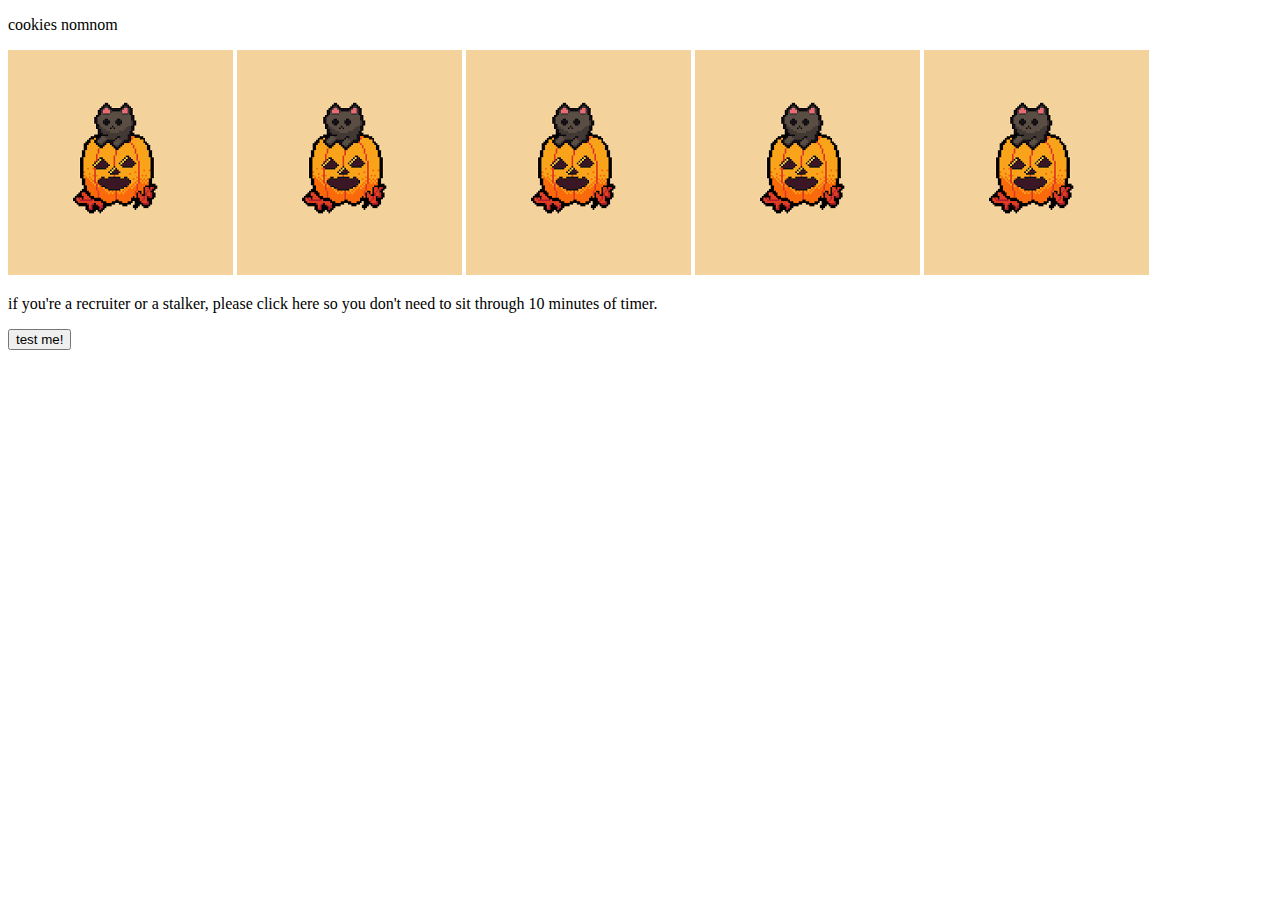
==== cookieChoose.html @ 2e898870 "initial commit" ====
<!DOCTYPE html>
<html>
 <head>
    <title>choose cookies vroom</title>
    <link rel="stylesheet" href="styles.css">
 </head>
 <body>
    <p>cookies nomnom</p>
    <img class ="img" src="random.png" id="sugar">
    <img class ="img" src="random.png" id="chocoChip">
    <img class ="img" src="random.png" id="oatmealChoc">
    <img class ="img" src="random.png" id="oatmealRaisin">
    <img class ="img" src="random.png" id="custom">
    
    <p>if you're a recruiter or a stalker, please click here so you don't need to sit through 10 minutes of timer.</p>
    <button>test me!</button>
    
    <script src="click.js"></script>
 </body>
</html>
---- styles.css ----
.button 
{
    background-color: #1c87c9; 
    border: white; 
    border-radius: 5px;
    color: white; 
    padding: 20px 34px; 
    text-align: center; 
    text-decoration: none; 
    display: inline-block; 
    font-size: 20px; 
    margin: 4px 2px; 
    cursor: pointer; }

.img{
size: 200px;
}
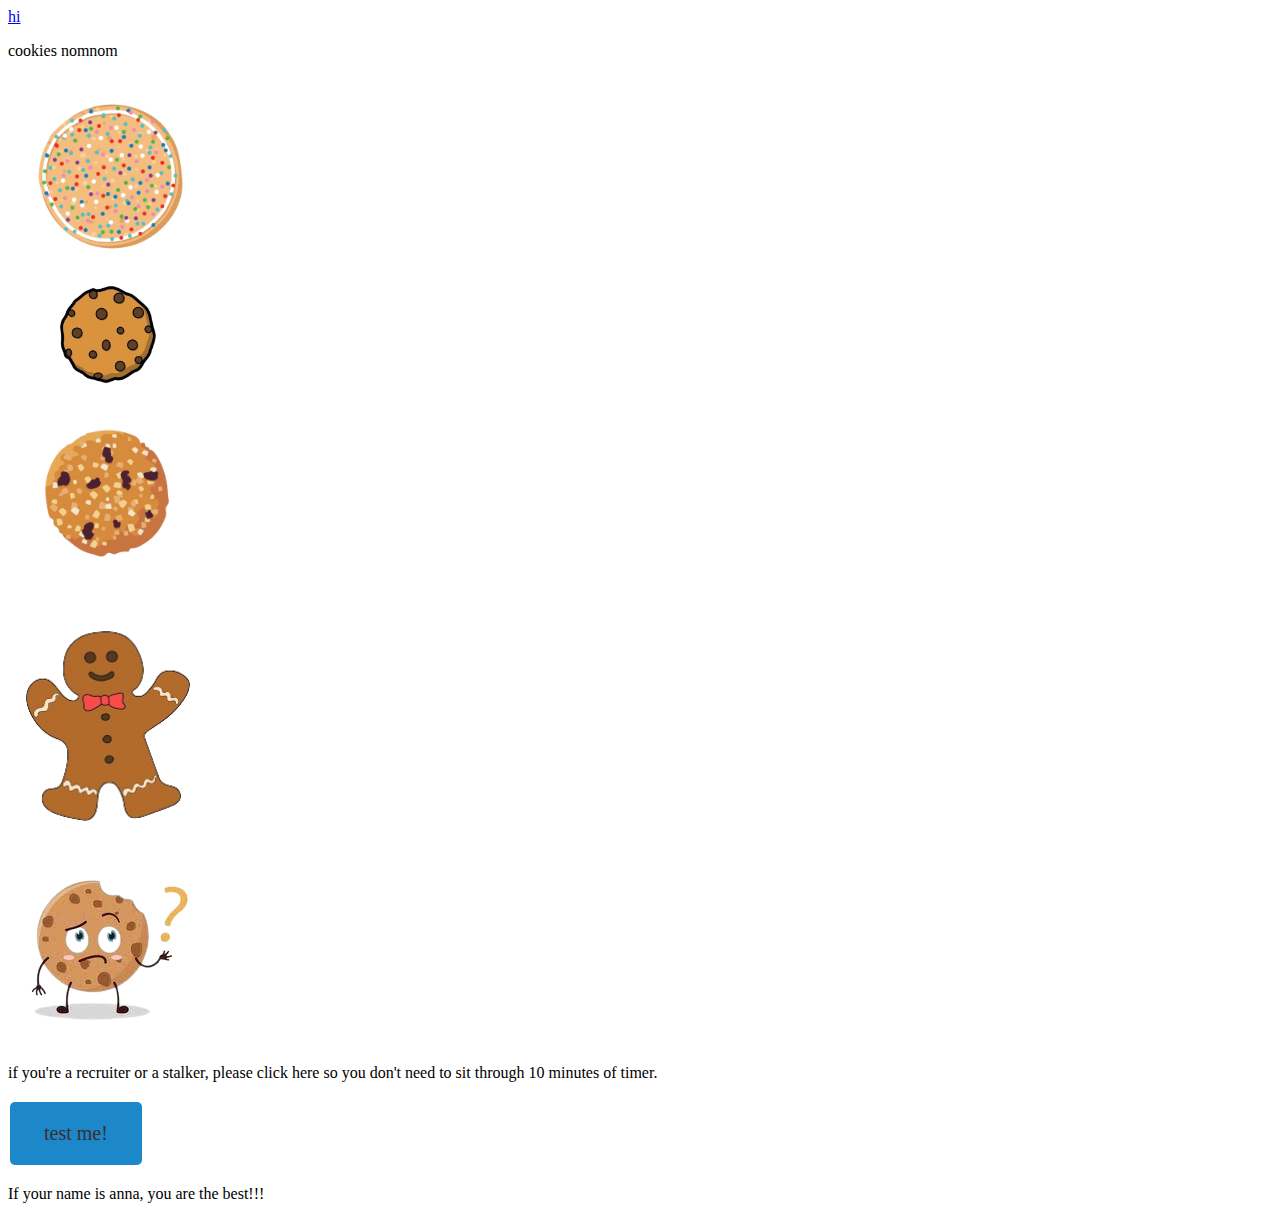
==== commit 78c88e19: "idk" ====
--- a/cookieChoose.html
+++ b/cookieChoose.html
@@ -1,19 +1,38 @@
-<!DOCTYPE html>
-<html>
+<!DOCTYPE html
+<html class ="html">
  <head>
     <title>choose cookies vroom</title>
     <link rel="stylesheet" href="styles.css">
+    <a href="index.html"> hi</a>
  </head>
  <body>
     <p>cookies nomnom</p>
-    <img class ="img" src="random.png" id="sugar">
-    <img class ="img" src="random.png" id="chocoChip">
-    <img class ="img" src="random.png" id="oatmealChoc">
-    <img class ="img" src="random.png" id="oatmealRaisin">
-    <img class ="img" src="random.png" id="custom">
+    <div class="img-container">
+        
+        <div class = "img-actual">
+            <img class ="img" src="image/sugar.png" id="sugar">
+        </div>
+
+        <div class = "img-actual">
+            <img class ="img" src="image/chocochip.png" id="chocoChip">
+        </div>
+
+        <div class = "img-actual">
+            <img class ="img" src="image/oatmeal.png" id="oatmealChoc">
+        </div>
+
+        <div class = "img-actual">
+            <img class ="img" src="image/gingerbread.png" id="gingerbread">
+        </div>
+
+        <div class = "img-actual">
+            <img class ="img" src="image/custom.png" id="custom">
+        </div>
     
     <p>if you're a recruiter or a stalker, please click here so you don't need to sit through 10 minutes of timer.</p>
-    <button>test me!</button>
+    <a class="button" href = "test.html"> test me! </a> 
+
+    <p> If your name is anna, you are the best!!!</p>
     
     <script src="click.js"></script>
  </body>
--- a/styles.css
+++ b/styles.css
@@ -1,9 +1,14 @@
+.html{
+background-color: #795845;
+border-color: #5E4435;
+
+}
 .button 
 {
     background-color: #1c87c9; 
     border: white; 
     border-radius: 5px;
-    color: white; 
+    color: rgb(59, 46, 46); 
     padding: 20px 34px; 
     text-align: center; 
     text-decoration: none; 
@@ -12,6 +17,13 @@
     margin: 4px 2px; 
     cursor: pointer; }
 
-.img{
-size: 200px;
-}+img{
+width: 200px;
+height: auto;
+display: block;
+}
+caption{
+font-size: 12px;
+color: white;
+}
+
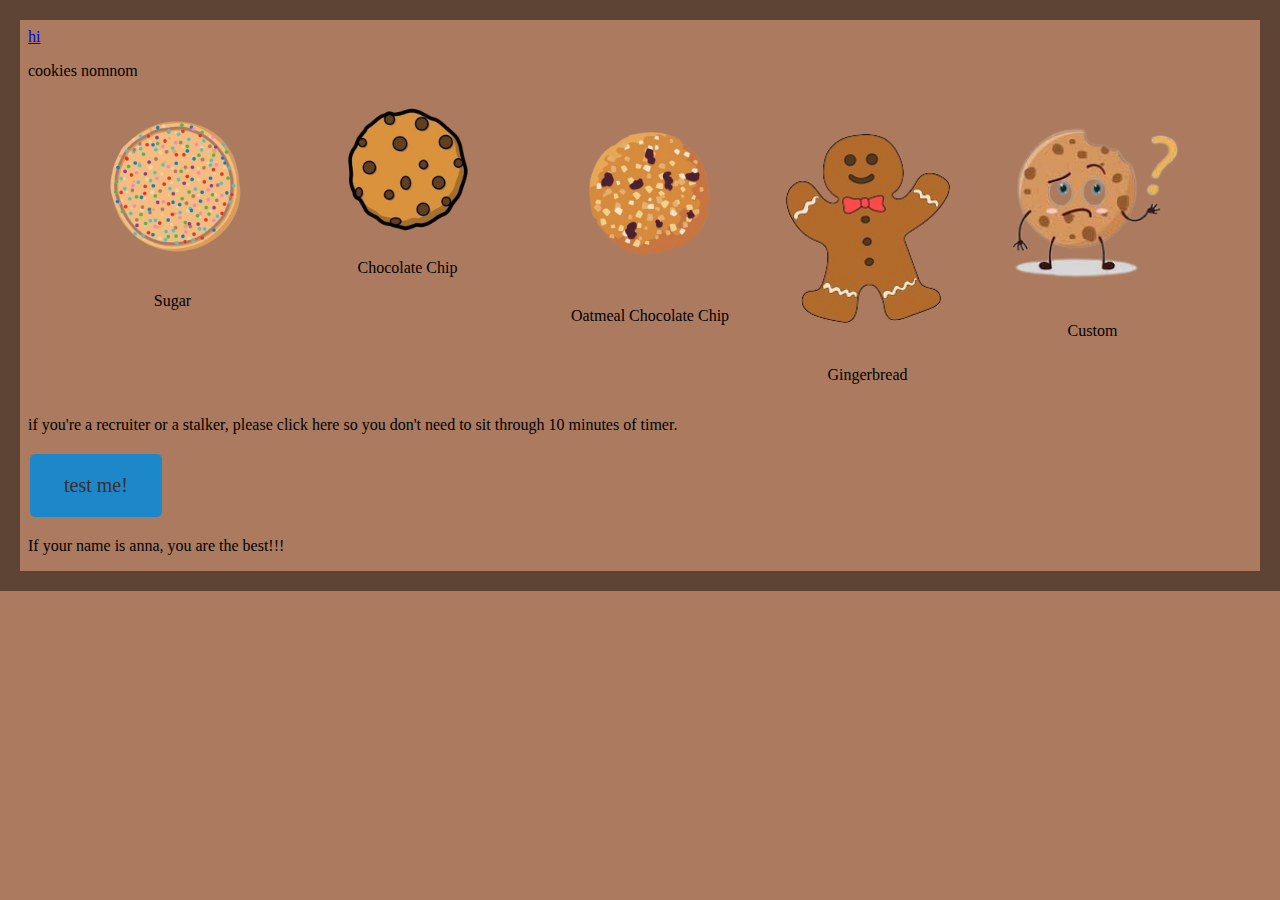
==== commit c7f40808: "fixed css styles" ====
--- a/cookieChoose.html
+++ b/cookieChoose.html
@@ -1,4 +1,4 @@
-<!DOCTYPE html
+<!DOCTYPE html>
 <html class ="html">
  <head>
     <title>choose cookies vroom</title>
@@ -11,24 +11,32 @@
         
         <div class = "img-actual">
             <img class ="img" src="image/sugar.png" id="sugar">
+            <p class="caption">Sugar</p>
         </div>
 
         <div class = "img-actual">
             <img class ="img" src="image/chocochip.png" id="chocoChip">
+            <p class="caption">Chocolate Chip</p>
+
         </div>
 
         <div class = "img-actual">
             <img class ="img" src="image/oatmeal.png" id="oatmealChoc">
+            <p class="caption">Oatmeal Chocolate Chip</p>
+
         </div>
 
         <div class = "img-actual">
             <img class ="img" src="image/gingerbread.png" id="gingerbread">
+            <p class="caption">Gingerbread</p>
+
         </div>
 
         <div class = "img-actual">
             <img class ="img" src="image/custom.png" id="custom">
+            <p class="caption">Custom</p>
         </div>
-    
+    </div>
     <p>if you're a recruiter or a stalker, please click here so you don't need to sit through 10 minutes of timer.</p>
     <a class="button" href = "test.html"> test me! </a> 
 
--- a/styles.css
+++ b/styles.css
@@ -1,8 +1,9 @@
-.html{
-background-color: #795845;
-border-color: #5E4435;
+html{
+background-color: #AC7B5F;
+border: 20px solid #5E4435;
+size: 1000px;
+}
 
-}
 .button 
 {
     background-color: #1c87c9; 
@@ -14,8 +15,9 @@
     text-decoration: none; 
     display: inline-block; 
     font-size: 20px; 
-    margin: 4px 2px; 
-    cursor: pointer; }
+    margin: 4px 2px;
+    cursor: pointer;
+}
 
 img{
 width: 200px;
@@ -24,6 +26,35 @@
 }
 caption{
 font-size: 12px;
-color: white;
+color: black;
 }
+.img-container{
+    display: flex; /* Align images in a row */
+    justify-content: center; /* Center the images */
+    gap: 20px; /* Space between images */
 
+
+}
+.img-actual{
+    text-align: center; /* Center the text below each image */
+}
+#sugar {
+    width: 180px; /* Make sugar cookie slightly smaller */
+  }
+  
+  #chocoChip {
+    width: 250px; /* Make chocolate chip slightly bigger */
+  }
+  
+  #oatmealChoc {
+    width: 195px; /* Adjust oatmeal cookie */
+  }
+  
+  #gingerbread {
+    width: 200px; /* Keep this normal */
+  }
+  
+  #custom {
+    width: 210px; /* Custom cookie slightly larger */
+  }
+
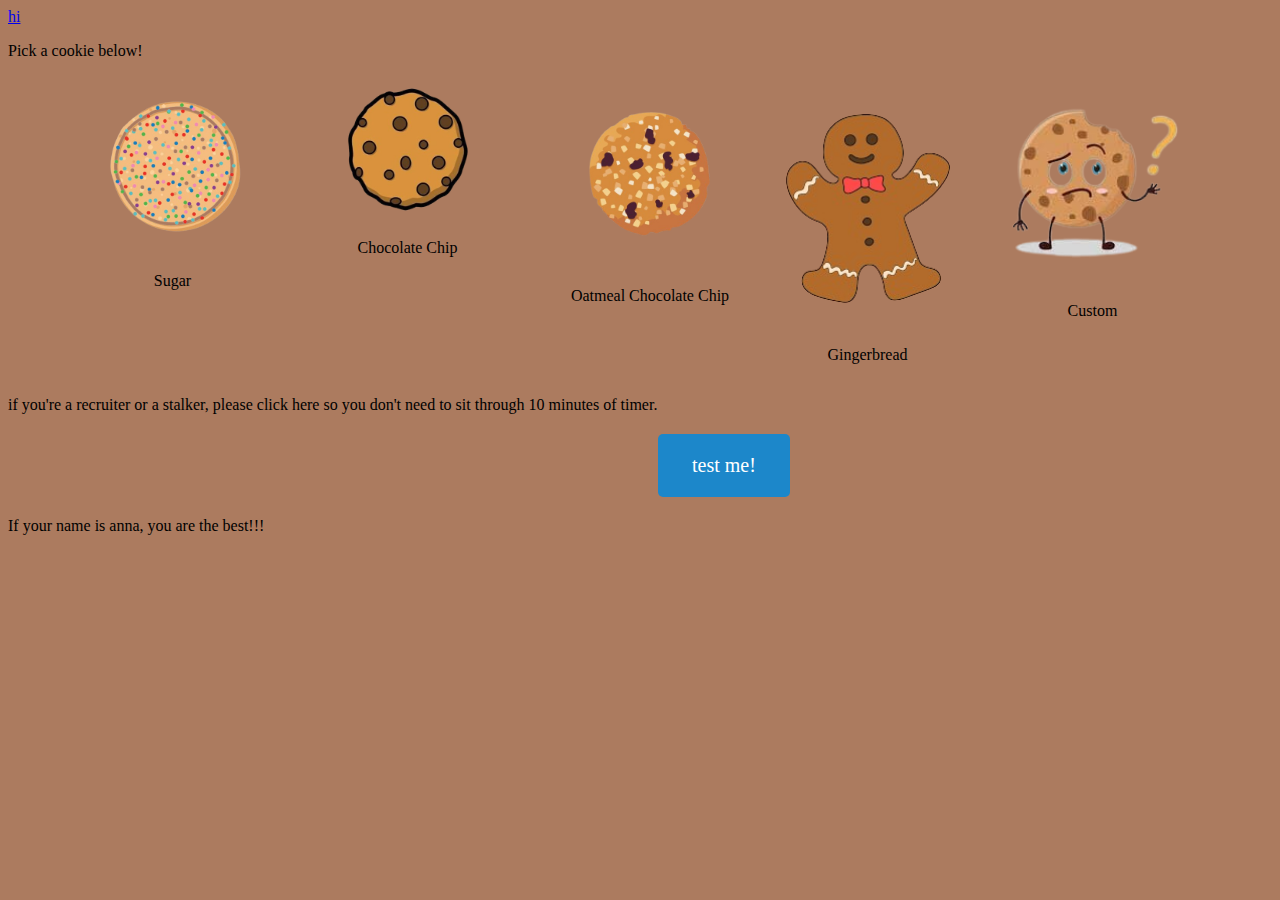
==== commit 372f7cb1: "idk" ====
--- a/cookieChoose.html
+++ b/cookieChoose.html
@@ -6,7 +6,7 @@
     <a href="index.html"> hi</a>
  </head>
  <body>
-    <p>cookies nomnom</p>
+    <p>Pick a cookie below!</p>
     <div class="img-container">
         
         <div class = "img-actual">
--- a/styles.css
+++ b/styles.css
@@ -1,15 +1,15 @@
 html{
 background-color: #AC7B5F;
-border: 20px solid #5E4435;
-size: 1000px;
+/*border: 20px solid #5E4435;*/
+/* 6986A1 for the jar */
 }
 
-.button 
+.button
 {
-    background-color: #1c87c9; 
+    background-color: hsl(203, 76%, 45%); 
     border: white; 
     border-radius: 5px;
-    color: rgb(59, 46, 46); 
+    color: white; 
     padding: 20px 34px; 
     text-align: center; 
     text-decoration: none; 
@@ -17,6 +17,32 @@
     font-size: 20px; 
     margin: 4px 2px;
     cursor: pointer;
+    align-self: center;
+    justify-self: center;
+    margin-left: 650px;
+}
+.button
+{
+    background-color: hsl(203, 76%, 45%); 
+    border: white; 
+    border-radius: 5px;
+    color: white; 
+    padding: 20px 34px; 
+    text-align: center; 
+    text-decoration: none; 
+    display: inline-block; 
+    font-size: 20px; 
+    margin: 4px 2px;
+    cursor: pointer;
+    align-self: center;
+    justify-self: center;
+    margin-left: 650px;
+}
+a{
+  justify-self: center;
+  align-self: center;
+
+
 }
 
 img{
@@ -25,14 +51,23 @@
 display: block;
 }
 caption{
-font-size: 12px;
-color: black;
+font-size: 20px;
+color: white;
+font-weight: bold;
 }
 .img-container{
     display: flex; /* Align images in a row */
     justify-content: center; /* Center the images */
     gap: 20px; /* Space between images */
 
+
+}
+.titleImage{
+width: 850px;
+height: 200px;
+align-self: center;
+align-content: center;
+justify-self: center;
 
 }
 .img-actual{
@@ -57,4 +92,3 @@
   #custom {
     width: 210px; /* Custom cookie slightly larger */
   }
-
